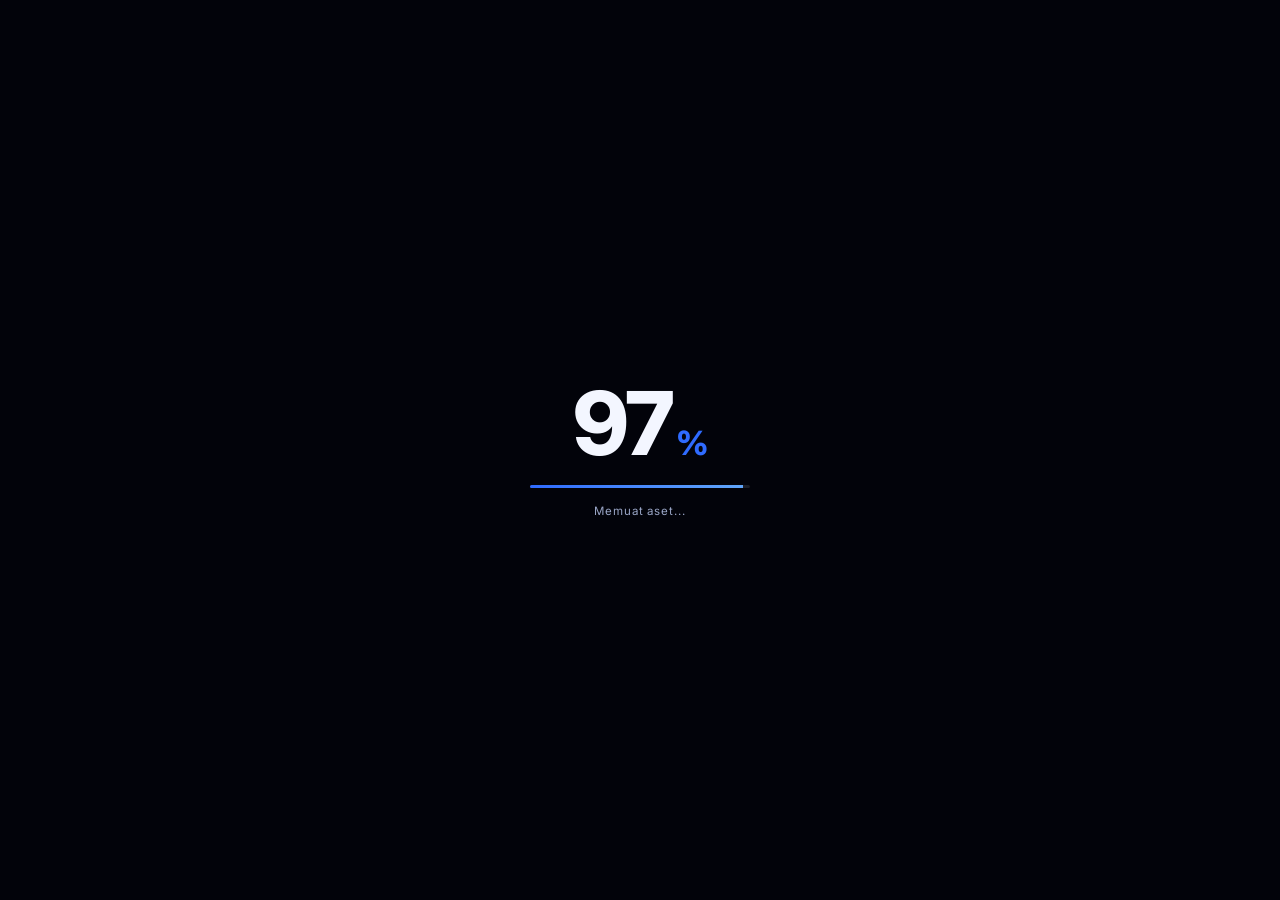
==== index.html @ 6e3b3cc6 "Add files via upload" ====
<!DOCTYPE html>
<html lang="id">
<head>
<meta charset="UTF-8">
<meta name="viewport" content="width=device-width, initial-scale=1, viewport-fit=cover">
<meta name="description" content="Portofolio Muhammad Rayyan Nafis, pelajar PPLG/RPL SMK 1 Bangkinang.">
<meta name="theme-color" content="#02030a">
<title>Muhammad Rayyan Nafis – Portofolio</title>
<link rel="preconnect" href="https://fonts.googleapis.com">
<link rel="stylesheet" href="https://fonts.googleapis.com/css2?family=Inter:wght@400;500;600;700;800&display=swap">
<link rel="stylesheet" href="css/style.css">
<noscript><style>.page[hidden]{display:flex!important}</style></noscript>
</head>
<body>
<div id="loader" role="status" aria-live="polite"><div class="ld"><b><span id="pct">0</span><small>%</small></b><div class="bar"><i id="barFill"></i></div><p>Memuat aset...</p></div></div>
<canvas id="stars" aria-hidden="true"></canvas>

<nav class="pill" aria-label="Navigasi utama">
  <span id="navInd" aria-hidden="true"></span><a href="#home" class="on">Home</a><a href="#tentang">Tentang</a><a href="#portofolio">Portofolio</a>
</nav>

<main>
  <section id="home" class="page" hidden>
    <div class="wrap hero">
      <div>
      <p class="sub rv">Pelajar PPLG / RPL · SMK 1 Bangkinang</p>
      <h1 class="rv"><span class="grad">Halo, saya</span><br>Muhammad Rayyan Nafis</h1>
      <p class="lede rv">Saya suka membangun website, bereksperimen dengan game, dan merancang ide digital yang bermanfaat. Belajar, membangun, lalu membagikan.</p>
      <div class="actions rv"><a class="btn solid" href="#portofolio">Lihat Proyek →</a><a class="btn" href="#tentang">Tentang Saya</a></div>
      </div>
      <canvas id="obj" class="rv" aria-label="Objek 3D berputar, ikuti gerakan kursor" role="img"></canvas>
    </div>
  </section>

  <section id="tentang" class="page" hidden>
    <div class="wrap">
      <div class="about">
        <div class="rv">
          <h2 class="hi"><span class="grad">Hi, I'm</span><span>Muhammad Rayyan Nafis</span></h2>
          <a class="btn solid" href="#portofolio">Lihat Proyek →</a>
        </div>
        <div class="photo rv tilt" data-tilt="10">
          <!-- =====================================================
             CARA GANTI FOTO
             Ganti isi src="..." di bawah ini dengan salah satu:
             1) Link langsung gambar, contoh: https://i.imgur.com/AbCdEf1.jpg
             2) Nama file foto di folder ini, contoh: img/foto-profil.jpg
             (Link halaman/album tidak bisa, harus link langsung ke file gambar)
             ===================================================== -->
          <img id="fotoProfil" src="img/foto-profil.jpg" width="340" height="453" referrerpolicy="no-referrer" alt="Foto Muhammad Rayyan Nafis memakai seragam sekolah">
        </div>
        <div class="rv">
          <p>Saya pelajar jurusan <b>PPLG / RPL</b> di SMK 1 Bangkinang. Saya berminat pada pengembangan perangkat lunak dan gim, dengan fokus belajar pemrograman, pembuatan website, serta dasar pengembangan game.</p>
          <p>Saya senang mengubah ide menjadi proyek kecil yang bisa dicoba langsung. Mulai dari halaman web sederhana, eksperimen game, sampai alat bantu yang menyelesaikan masalah sehari-hari.</p>
          <ul class="chips"><li>HTML</li><li>CSS</li><li>JavaScript</li><li>Supabase</li><li>SQL</li><li>Java</li><li>Dasar Game Dev</li><li>Problem Solving</li></ul>
        </div>
      </div>
    </div>
  </section>

  <section id="portofolio" class="page" hidden>
    <div class="wrap">
      <div class="head rv"><h2>Portofolio</h2><p>Proyek, perjalanan pendidikan, dan sedikit hiburan.</p></div>
      <div class="tabs rv" role="tablist" aria-label="Isi portofolio">
        <button class="tab" role="tab" id="t-proyek" aria-controls="p-proyek" aria-selected="true">Proyek</button>
        <button class="tab" role="tab" id="t-edu" aria-controls="p-edu" aria-selected="false" tabindex="-1">Pendidikan</button>
        <button class="tab" role="tab" id="t-game" aria-controls="p-game" aria-selected="false" tabindex="-1">Game</button>
      </div>

      <div class="panel" role="tabpanel" id="p-proyek" aria-labelledby="t-proyek">
        <div class="grid">
          <article class="card tilt" data-tilt="8"><p class="tag">Game web · Konsep</p><h3>PetVerse</h3><p>Game koleksi pet dengan telur, tingkat kelangkaan, dan database online bersama.</p><ul><li>Telur dan tingkat kelangkaan (rarity)</li><li>Koleksi dan upgrade pet</li><li>Tanaman yang dijual di toko</li></ul><span class="tech">HTML · JavaScript · SQL</span></article>
          <article class="card tilt" data-tilt="8"><p class="tag">Website · Eksperimen</p><h3>NusaMod</h3><p>Website add-on dengan profil, misi harian, redeem code, dan akun premium.</p><ul><li>Profil pengguna dan misi harian</li><li>Redeem code</li><li>Add-on premium dan centang biru</li></ul><span class="tech">HTML · JavaScript · Supabase</span></article>
          <article class="card tilt" data-tilt="8"><p class="tag">Plugin · Belajar</p><h3>ChatGuard</h3><p>Plugin Paper yang membisukan kata kasar dan menghukum spam di chat.</p><ul><li>Mute 5 menit untuk kata kasar</li><li>Ban 3 jam untuk spam chat</li><li>Berjalan di Paper 1.21.11</li></ul><span class="tech">Java · Paper API</span></article>
          <article class="card tilt" data-tilt="8"><p class="tag">Web app · Ide</p><h3>StudyFlow</h3><p>Alat bantu belajar berupa timer, daftar tugas, dan catatan ringan.</p><ul><li>Timer fokus</li><li>Daftar tugas</li><li>Catatan ringan</li></ul><span class="tech">HTML · CSS · JavaScript</span></article>
        </div>
      </div>

      <div class="panel" role="tabpanel" id="p-edu" aria-labelledby="t-edu" hidden>
        <ol class="edu">
          <li><span class="k">TK</span><b>Tali Kasih Sayang</b></li>
          <li><span class="k">SD</span><b>SDN 006 Jl. Sisingamangaraja</b></li>
          <li><span class="k">SMP</span><b>SMP 1 Bangkinang Kota</b></li>
          <li><span class="k">SMK</span><b>SMK 1 Bangkinang · PPLG / RPL</b><em>sekarang</em></li>
        </ol>
      </div>

      <div class="panel" role="tabpanel" id="p-game" aria-labelledby="t-game" hidden>
        <div class="game">
          <p style="margin:0 0 16px;color:var(--muted)">Aku memilih angka dari 1 sampai 10. Kamu punya 4 kesempatan untuk menebaknya.</p>
          <p class="info"><span id="nyawa" aria-label="Sisa kesempatan">♥♥♥♥</span><span id="rekor">Rekor: belum ada</span></p>
          <div class="go">
            <input id="tebakan" type="number" inputmode="numeric" min="1" max="10" placeholder="1–10" aria-label="Tebakan kamu">
            <button class="btn solid" id="btnTebak" type="button">Tebak</button>
            <button class="btn" id="btnUlang" type="button">Main lagi</button>
          </div>
          <p id="pesanGame" role="status" aria-live="polite">Ketik angka lalu tekan Tebak.</p>
        </div>
      </div>
    </div>
  </section>
</main>

<footer>© <span id="thn"></span> Muhammad Rayyan Nafis <a href="#home">Kembali ke Home ↑</a></footer>

<script src="js/main.js" defer></script>
</body>
</html>
---- css/style.css ----
:root{
  --bg:#02030a;--panel:rgba(14,20,44,.55);--panel-2:rgba(20,30,66,.6);
  --ink:#f3f6ff;--muted:#9aa6c7;--line:rgba(120,150,255,.18);
  --a:#2f6bff;--b:#60a5fa;--glow:rgba(47,107,255,.35);
  --sans:"Inter",system-ui,-apple-system,"Segoe UI",sans-serif;
  color-scheme:dark;
}
*,*::before,*::after{box-sizing:border-box}
html{scroll-behavior:smooth;scroll-padding-top:96px}
body{margin:0;background:var(--bg);color:var(--ink);font:400 1rem/1.7 var(--sans);overflow-x:hidden;-webkit-font-smoothing:antialiased}
a{color:inherit}
:focus-visible{outline:3px solid var(--b);outline-offset:3px;border-radius:8px}
::selection{background:var(--a);color:#fff}
button,a,input{touch-action:manipulation;-webkit-tap-highlight-color:rgba(47,107,255,.25)}
body::before{content:"";position:fixed;inset:0;z-index:0;pointer-events:none;background:radial-gradient(1200px 700px at 70% -10%,#0c1740 0%,transparent 60%),radial-gradient(900px 600px at -10% 40%,#0a1233 0%,transparent 55%)}
#stars{position:fixed;inset:0;width:100%;height:100%;z-index:0;pointer-events:none}
main,footer,nav.pill{position:relative;z-index:2}

/* LOADER */
#loader{position:fixed;inset:0;z-index:100;display:grid;place-items:center;background:var(--bg);transition:opacity .6s ease,visibility .6s ease}
#loader.done{opacity:0;visibility:hidden}
.ld{text-align:center}
.ld b{display:block;font:800 clamp(3.6rem,14vw,5.5rem)/1 var(--sans);letter-spacing:-.03em}
.ld b small{font-size:.38em;color:var(--a);margin-left:4px}
.ld .bar{width:min(220px,60vw);height:3px;margin:18px auto 14px;background:rgba(255,255,255,.1);border-radius:3px;overflow:hidden}
.ld .bar i{display:block;height:100%;width:0;background:linear-gradient(90deg,var(--a),var(--b));box-shadow:0 0 14px var(--glow)}
.ld p{margin:0;font-size:.72rem;color:var(--muted);letter-spacing:.08em}

/* NAV */
nav.pill{position:fixed;top:max(14px,env(safe-area-inset-top));left:50%;transform:translateX(-50%);z-index:50;display:flex;gap:4px;padding:6px;border-radius:999px;background:rgba(8,12,30,.7);backdrop-filter:blur(14px);-webkit-backdrop-filter:blur(14px);border:1px solid var(--line);box-shadow:0 10px 40px rgba(0,0,0,.45),0 0 0 1px rgba(255,255,255,.03) inset;max-width:calc(100vw - 20px)}
nav.pill a{font:500 .88rem var(--sans);text-decoration:none;color:var(--muted);padding:8px 16px;border-radius:999px;min-height:40px;display:flex;align-items:center;transition:color .25s,background .25s}
nav.pill a:hover{color:var(--ink)}
nav.pill a.on{color:#fff}
nav.pill a{position:relative;z-index:1}
#navInd{position:absolute;top:6px;bottom:6px;left:0;width:0;border-radius:999px;background:rgba(255,255,255,.13);box-shadow:0 0 0 1px rgba(255,255,255,.09) inset,0 0 20px var(--glow);transition:transform .45s cubic-bezier(.2,.8,.2,1),width .45s cubic-bezier(.2,.8,.2,1)}
@media(max-width:460px){nav.pill a{padding:8px 11px;font-size:.82rem}}

.wrap{width:min(1100px,100% - 48px);margin-inline:auto}
.page{padding:110px 0 70px;min-height:100svh;display:flex;align-items:center}
.page[hidden]{display:none}
.page.out{opacity:0;transform:translateY(-26px) scale(.97);filter:blur(10px);transition:opacity .4s ease,transform .4s ease,filter .4s ease}
.page.inn{animation:pageIn .6s cubic-bezier(.2,.8,.2,1) both}
@keyframes pageIn{from{opacity:0;transform:translateY(36px) scale(.97);filter:blur(10px)}}

/* HERO */
#home{padding-top:130px}
.hero{display:grid;grid-template-columns:1.1fr .9fr;gap:clamp(20px,4vw,50px);align-items:center}
#obj{display:block;width:100%;max-width:480px;aspect-ratio:1;justify-self:center;cursor:grab;background:radial-gradient(closest-side,rgba(47,107,255,.26),transparent 72%)}
@media(max-width:900px){.hero{grid-template-columns:1fr}#obj{max-width:300px}}
.grad{background:linear-gradient(90deg,#2f6bff,#7db4ff);-webkit-background-clip:text;background-clip:text;color:transparent}
h1{font:800 clamp(2.6rem,8vw,5rem)/1.05 var(--sans);letter-spacing:-.03em;margin:0 0 18px}
.sub{font:600 1rem var(--sans);color:var(--b);margin:0 0 16px}
.lede{max-width:34em;color:var(--muted);font-size:1.08rem;margin:0 0 30px}
.actions{display:flex;gap:12px;flex-wrap:wrap}
.btn{display:inline-flex;align-items:center;gap:8px;min-height:46px;padding:11px 22px;border-radius:12px;font:600 .95rem var(--sans);text-decoration:none;border:1px solid var(--line);background:rgba(255,255,255,.04);color:var(--ink);cursor:pointer;transition:transform .2s,box-shadow .2s,background .2s,border-color .2s}
.btn:hover{transform:translateY(-2px);border-color:rgba(125,180,255,.5)}
.btn.solid{background:linear-gradient(135deg,#2f6bff,#4d8bff);border-color:transparent;color:#fff;box-shadow:0 10px 28px var(--glow)}
.btn.solid:hover{box-shadow:0 14px 36px rgba(47,107,255,.55)}
.btn:disabled{opacity:.45;cursor:not-allowed;transform:none}

/* TENTANG */
.about{display:grid;grid-template-columns:1fr minmax(240px,340px) 1.1fr;gap:clamp(20px,4vw,56px);align-items:center;width:100%}
.hi{font:800 clamp(2rem,5vw,3.4rem)/1.08 var(--sans);letter-spacing:-.025em;margin:0 0 22px}
.hi span{display:block}
.hi .grad{display:inline-block}
.photo{position:relative;justify-self:center;width:100%;max-width:340px}
.photo::before{content:"";position:absolute;inset:8% 4% -2%;background:radial-gradient(closest-side,var(--glow),transparent 70%);filter:blur(30px);z-index:0}
.photo img{position:relative;z-index:1;display:block;width:100%;aspect-ratio:3/4;object-fit:cover;object-position:50% 20%;border-radius:28px;border:1px solid var(--line);background:var(--panel);box-shadow:0 24px 60px rgba(0,0,0,.5)}
.about p{color:var(--muted);margin:0 0 1em}
.about p b{color:var(--ink)}
.chips{display:flex;flex-wrap:wrap;gap:8px;margin:20px 0 0;padding:0;list-style:none}
.chips li{font:500 .82rem var(--sans);padding:5px 13px;border-radius:999px;border:1px solid var(--line);background:rgba(255,255,255,.04)}
@media(max-width:900px){
  .about{grid-template-columns:1fr;text-align:left}
  .photo{order:-1;max-width:260px}
}

/* PORTOFOLIO */
.head{text-align:center;margin:0 0 30px}
h2{font:800 clamp(2rem,5vw,3rem)/1.1 var(--sans);letter-spacing:-.025em;margin:0 0 10px}
.head p{color:var(--muted);margin:0 auto;max-width:34em}
.tabs{display:flex;justify-content:center;gap:8px;flex-wrap:wrap;margin:0 0 34px}
.tab{font:600 .9rem var(--sans);min-height:44px;padding:10px 20px;border-radius:12px;border:1px solid transparent;background:none;color:var(--muted);cursor:pointer;transition:.2s}
.tab:hover{color:var(--ink)}
.tab[aria-selected="true"]{background:linear-gradient(135deg,#2f6bff,#4d8bff);color:#fff;box-shadow:0 8px 24px var(--glow)}
.panel[hidden]{display:none}
.panel{animation:muncul .45s ease both}
@keyframes muncul{from{opacity:0;transform:translateY(14px)}}
.grid{display:grid;grid-template-columns:repeat(auto-fit,minmax(250px,1fr));gap:20px}
.tilt{transform-style:preserve-3d;will-change:transform}
.card{display:flex;flex-direction:column;background:var(--panel);border:1px solid var(--line);border-radius:18px;padding:24px;backdrop-filter:blur(10px);-webkit-backdrop-filter:blur(10px);transition:transform .25s,border-color .25s,box-shadow .25s}
.card:hover{transform:translateY(-5px);border-color:rgba(125,180,255,.5);box-shadow:0 18px 44px rgba(0,0,0,.45),0 0 30px rgba(47,107,255,.15)}
.tag{align-self:flex-start;font:600 .72rem var(--sans);color:var(--b);padding:3px 10px;border-radius:999px;background:rgba(47,107,255,.14);margin:0 0 14px}
.card h3{font:700 1.3rem/1.2 var(--sans);margin:0 0 8px}
.card p{margin:0 0 12px;color:var(--muted);font-size:.95rem}
.card ul{margin:0 0 18px;padding:0;list-style:none;color:var(--muted);font-size:.92rem}
.card li{padding-left:1.2em;position:relative;margin-bottom:4px}
.card li::before{content:"";position:absolute;left:0;top:.7em;width:6px;height:6px;border-radius:50%;background:var(--a)}
.tech{margin-top:auto;font:500 .78rem var(--sans);color:var(--b);padding-top:14px;border-top:1px solid var(--line)}
.edu{list-style:none;margin:0 auto;padding:0;max-width:640px;display:grid;gap:14px}
.edu li{display:flex;align-items:center;gap:18px;padding:18px 22px;background:var(--panel);border:1px solid var(--line);border-radius:16px}
.edu .k{flex:none;min-width:58px;text-align:center;font:800 1.1rem var(--sans);color:var(--b);padding:8px 10px;border-radius:12px;background:rgba(47,107,255,.14)}
.edu b{font-weight:600;line-height:1.35}
.edu em{margin-left:auto;font:600 .72rem var(--sans);font-style:normal;padding:3px 10px;border-radius:999px;background:var(--a);color:#fff;white-space:nowrap}
@media(max-width:520px){.edu li{flex-wrap:wrap}.edu em{margin-left:76px}}
.game{max-width:480px;margin:0 auto;background:var(--panel);border:1px solid var(--line);border-radius:18px;padding:26px}
.game .info{display:flex;justify-content:space-between;gap:12px;flex-wrap:wrap;margin:0 0 16px;color:var(--muted);font-size:.88rem}
.game .info span:first-child{color:#ff6b8a;font-size:1.15rem;letter-spacing:.15em}
.game .go{display:flex;gap:10px;flex-wrap:wrap}
.game input{flex:1 1 110px;min-width:0;font:inherit;color:var(--ink);background:rgba(0,0,0,.35);border:1px solid var(--line);border-radius:12px;padding:10px 14px;min-height:46px}
.game input:focus{border-color:var(--b);outline:none}
#pesanGame{min-height:3.4em;margin:18px 0 0;font-weight:600}


footer{padding:34px 24px 44px;border-top:1px solid var(--line);text-align:center;color:var(--muted);font-size:.85rem}
footer a{color:var(--b);text-decoration:none;margin-left:10px}

.js .rv{opacity:0;transform:translateY(26px);transition:opacity .8s ease,transform .8s cubic-bezier(.2,.8,.2,1)}
.js .rv.in{opacity:1;transform:none}
@media(prefers-reduced-motion:reduce){html{scroll-behavior:auto}.js .rv{opacity:1;transform:none;transition:none}.panel{animation:none}*{transition-duration:.01ms!important}}
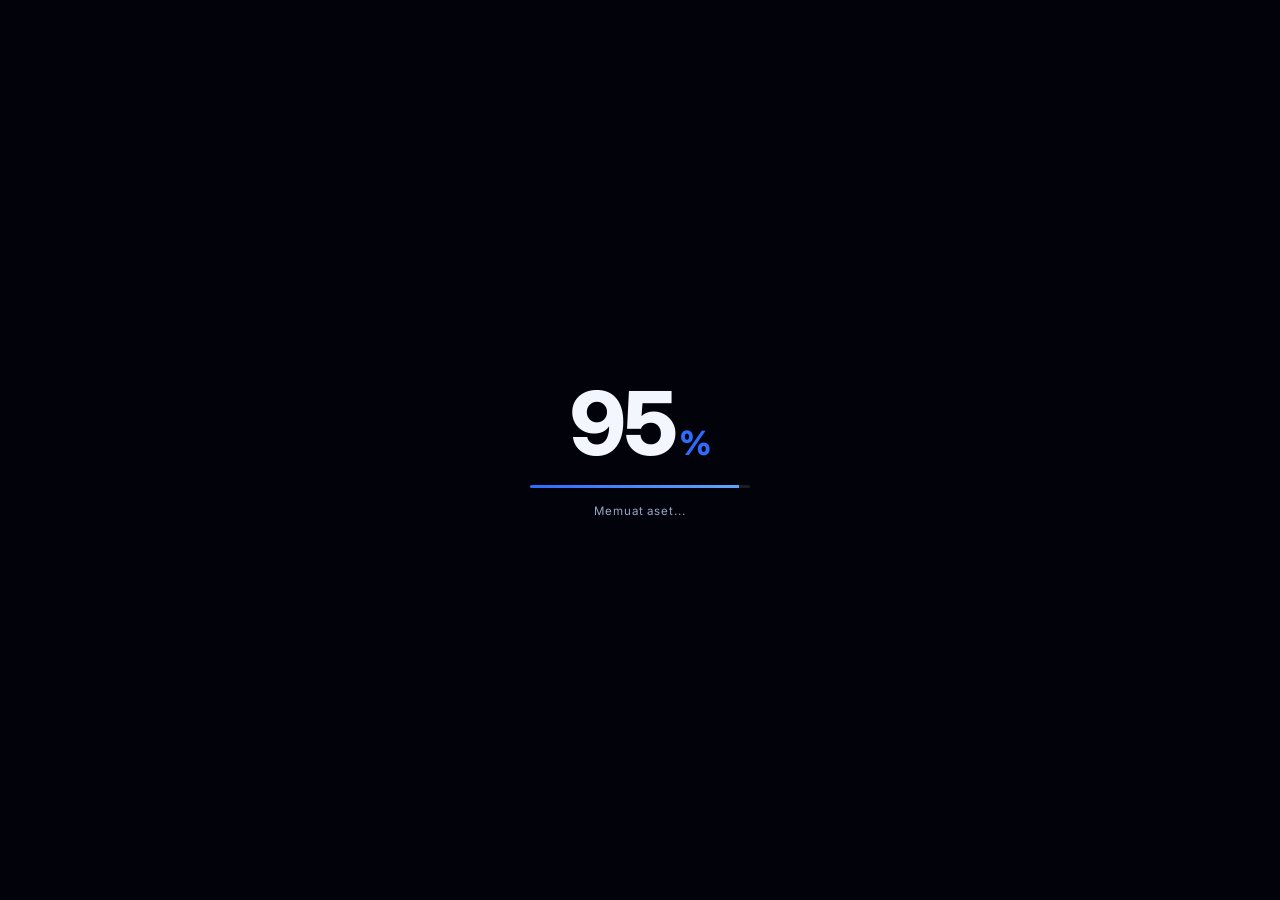
==== commit 3d154918: "Update image source in index.html" ====
--- a/index.html
+++ b/index.html
@@ -47,7 +47,7 @@
              2) Nama file foto di folder ini, contoh: img/foto-profil.jpg
              (Link halaman/album tidak bisa, harus link langsung ke file gambar)
              ===================================================== -->
-          <img id="fotoProfil" src="img/foto-profil.jpg" width="340" height="453" referrerpolicy="no-referrer" alt="Foto Muhammad Rayyan Nafis memakai seragam sekolah">
+          <img id="fotoProfil" src="img/images.jpg" width="340" height="453" referrerpolicy="no-referrer" alt="Foto Muhammad Rayyan Nafis memakai seragam sekolah">
         </div>
         <div class="rv">
           <p>Saya pelajar jurusan <b>PPLG / RPL</b> di SMK 1 Bangkinang. Saya berminat pada pengembangan perangkat lunak dan gim, dengan fokus belajar pemrograman, pembuatan website, serta dasar pengembangan game.</p>
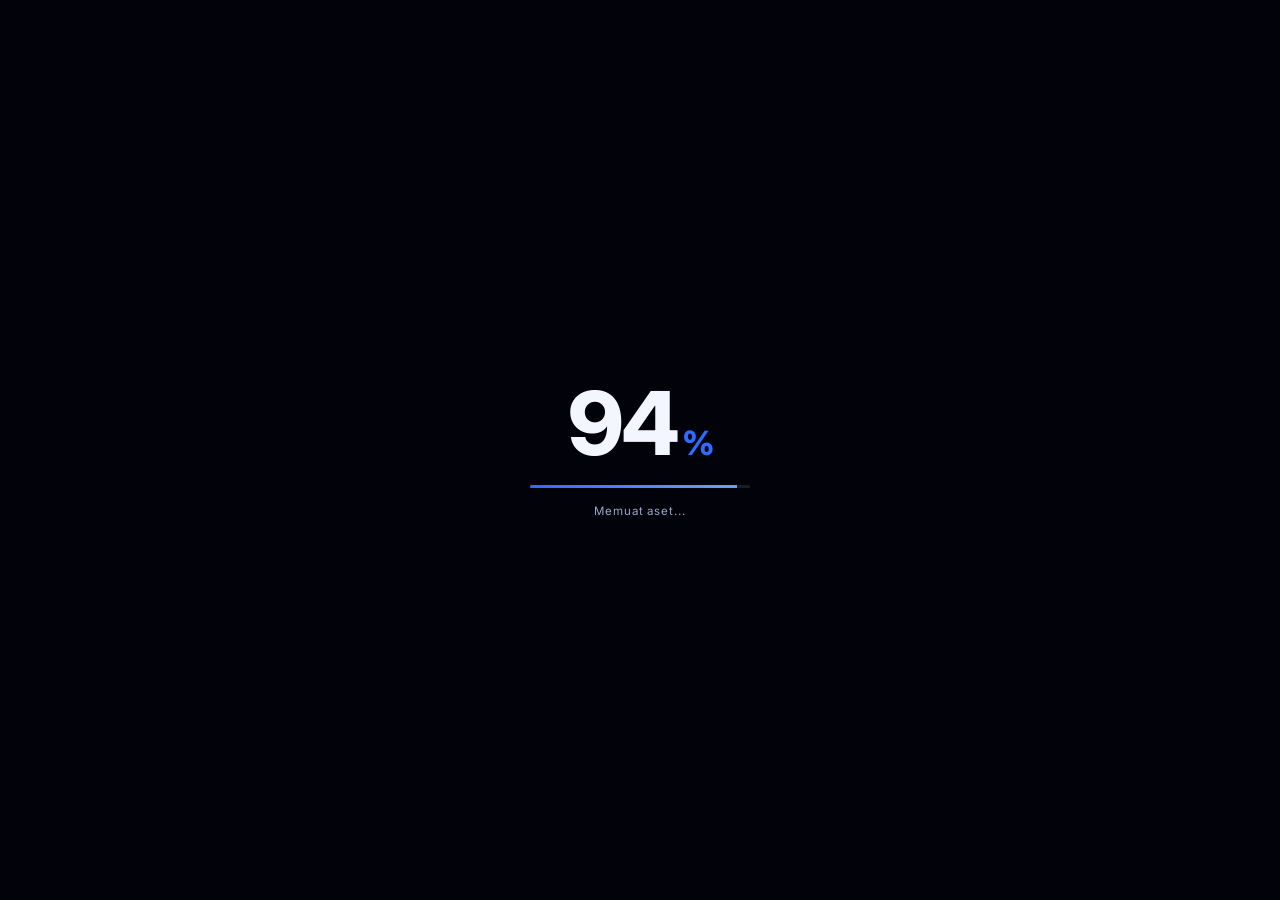
==== commit a8095d78: "Add files via upload" ====
--- a/index.html
+++ b/index.html
@@ -5,6 +5,23 @@
 <meta name="viewport" content="width=device-width, initial-scale=1, viewport-fit=cover">
 <meta name="description" content="Portofolio Muhammad Rayyan Nafis, pelajar PPLG/RPL SMK 1 Bangkinang.">
 <meta name="theme-color" content="#02030a">
+<!-- Ikon tab browser -->
+<link rel="icon" href="img/favicon.svg" type="image/svg+xml">
+<link rel="icon" href="img/favicon-32.png" type="image/png" sizes="32x32">
+<link rel="apple-touch-icon" href="img/apple-touch-icon.png">
+<!-- Preview saat link dibagikan (WhatsApp, Telegram, Discord, dll.) -->
+<meta property="og:type" content="website">
+<meta property="og:locale" content="id_ID">
+<meta property="og:title" content="Muhammad Rayyan Nafis – Portofolio">
+<meta property="og:description" content="Pelajar PPLG / RPL SMK 1 Bangkinang. Website, game, dan ide digital.">
+<meta property="og:image" content="https://fotofolio-rayyan1.vercel.app/img/og-image.png">
+<meta property="og:image:width" content="1200">
+<meta property="og:image:height" content="630">
+<meta property="og:image:alt" content="Muhammad Rayyan Nafis – Portofolio">
+<meta name="twitter:card" content="summary_large_image">
+<meta name="twitter:title" content="Muhammad Rayyan Nafis – Portofolio">
+<meta name="twitter:description" content="Pelajar PPLG / RPL SMK 1 Bangkinang. Website, game, dan ide digital.">
+<meta name="twitter:image" content="https://fotofolio-rayyan1.vercel.app/img/og-image.png">
 <title>Muhammad Rayyan Nafis – Portofolio</title>
 <link rel="preconnect" href="https://fonts.googleapis.com">
 <link rel="stylesheet" href="https://fonts.googleapis.com/css2?family=Inter:wght@400;500;600;700;800&display=swap">
@@ -12,6 +29,10 @@
 <noscript><style>.page[hidden]{display:flex!important}</style></noscript>
 </head>
 <body>
+<svg width="0" height="0" style="position:absolute" aria-hidden="true" focusable="false"><defs>
+  <symbol id="i-github" viewBox="0 0 24 24"><path d="M12 .297c-6.63 0-12 5.373-12 12 0 5.303 3.438 9.8 8.205 11.385.6.113.82-.258.82-.577 0-.285-.01-1.04-.015-2.04-3.338.724-4.042-1.61-4.042-1.61C4.422 18.07 3.633 17.7 3.633 17.7c-1.087-.744.084-.729.084-.729 1.205.084 1.838 1.236 1.838 1.236 1.07 1.835 2.809 1.305 3.495.998.108-.776.417-1.305.76-1.605-2.665-.3-5.466-1.332-5.466-5.93 0-1.31.465-2.38 1.235-3.22-.135-.303-.54-1.523.105-3.176 0 0 1.005-.322 3.3 1.23.96-.267 1.98-.399 3-.405 1.02.006 2.04.138 3 .405 2.28-1.552 3.285-1.23 3.285-1.23.645 1.653.24 2.873.12 3.176.765.84 1.23 1.91 1.23 3.22 0 4.61-2.805 5.625-5.475 5.92.42.36.81 1.096.81 2.22 0 1.606-.015 2.896-.015 3.286 0 .315.21.69.825.57C20.565 22.092 24 17.592 24 12.297c0-6.627-5.373-12-12-12"/></symbol>
+  <symbol id="i-eye" viewBox="0 0 24 24"><path d="M12 5C6.5 5 2.4 8.6 1 12c1.4 3.4 5.5 7 11 7s9.6-3.6 11-7c-1.4-3.4-5.5-7-11-7zm0 11.2a4.2 4.2 0 1 1 0-8.4 4.2 4.2 0 0 1 0 8.4zm0-6.6a2.4 2.4 0 1 0 0 4.8 2.4 2.4 0 0 0 0-4.8z"/></symbol>
+</defs></svg>
 <div id="loader" role="status" aria-live="polite"><div class="ld"><b><span id="pct">0</span><small>%</small></b><div class="bar"><i id="barFill"></i></div><p>Memuat aset...</p></div></div>
 <canvas id="stars" aria-hidden="true"></canvas>
 
@@ -23,6 +44,7 @@
   <section id="home" class="page" hidden>
     <div class="wrap hero">
       <div>
+      <p class="rv gh-row"><a class="btn sm" href="https://github.com/ytraysad-jpg" target="_blank" rel="noopener noreferrer" aria-label="Buka GitHub ytraysad-jpg"><svg aria-hidden="true"><use href="#i-github"/></svg>@ytraysad-jpg</a></p>
       <p class="sub rv">Pelajar PPLG / RPL · SMK 1 Bangkinang</p>
       <h1 class="rv"><span class="grad">Halo, saya</span><br>Muhammad Rayyan Nafis</h1>
       <p class="lede rv">Saya suka membangun website, bereksperimen dengan game, dan merancang ide digital yang bermanfaat. Belajar, membangun, lalu membagikan.</p>
@@ -47,12 +69,25 @@
              2) Nama file foto di folder ini, contoh: img/foto-profil.jpg
              (Link halaman/album tidak bisa, harus link langsung ke file gambar)
              ===================================================== -->
-          <img id="fotoProfil" src="img/images.jpg" width="340" height="453" referrerpolicy="no-referrer" alt="Foto Muhammad Rayyan Nafis memakai seragam sekolah">
+          <img id="fotoProfil" src="img/foto-profil.jpg" width="340" height="453" referrerpolicy="no-referrer" alt="Foto Muhammad Rayyan Nafis memakai seragam sekolah">
         </div>
         <div class="rv">
           <p>Saya pelajar jurusan <b>PPLG / RPL</b> di SMK 1 Bangkinang. Saya berminat pada pengembangan perangkat lunak dan gim, dengan fokus belajar pemrograman, pembuatan website, serta dasar pengembangan game.</p>
           <p>Saya senang mengubah ide menjadi proyek kecil yang bisa dicoba langsung. Mulai dari halaman web sederhana, eksperimen game, sampai alat bantu yang menyelesaikan masalah sehari-hari.</p>
-          <ul class="chips"><li>HTML</li><li>CSS</li><li>JavaScript</li><li>Supabase</li><li>SQL</li><li>Java</li><li>Dasar Game Dev</li><li>Problem Solving</li></ul>
+          <div class="stack">
+            <h3 class="st-h">Tech Stack</h3>
+            <ul class="tech-list">
+              <li><svg width="26" height="26" viewBox="0 0 24 24" aria-hidden="true"><path d="M7 7h10a5 5 0 0 1 4.9 4l.9 4.6a2.5 2.5 0 0 1-4.4 2L16.5 15h-9L5.6 17.6a2.5 2.5 0 0 1-4.4-2L2.1 11A5 5 0 0 1 7 7z" fill="#a78bfa"/><path d="M7.2 9.8v4.4M5 12h4.4" stroke="#fff" stroke-width="1.5" stroke-linecap="round"/><circle cx="16.2" cy="11.2" r="1.1" fill="#fff"/><circle cx="18.6" cy="13.4" r="1.1" fill="#fff"/></svg><span>Game</span></li>
+              <li><svg width="26" height="26" viewBox="0 0 24 24" aria-hidden="true"><path d="M3 2l1.6 18L12 22l7.4-2L21 2z" fill="#e44d26"/><path d="M12 20.4l6-1.7L19.4 3H12z" fill="#f16529"/><path d="M7.3 6.5h9.6l-.2 2H9.5l.2 2h6.8l-.5 5.7-4 1.1-4-1.1-.2-2.5h2l.1 1.3 2.1.6 2.1-.6.2-2.6H7.5z" fill="#fff"/></svg><span>HTML</span></li>
+              <li><svg width="26" height="26" viewBox="0 0 24 24" aria-hidden="true"><path d="M3 2l1.6 18L12 22l7.4-2L21 2z" fill="#1572b6"/><path d="M12 20.4l6-1.7L19.4 3H12z" fill="#33a9dc"/><path d="M7.3 6.5h9.6l-.2 2H9.6l.2 2h6.7l-.5 5.7-4 1.1-4-1.1-.2-2.5h2l.1 1.3 2.1.6 2.1-.6.2-2.6H7.5z" fill="#fff"/></svg><span>CSS</span></li>
+              <li><svg width="26" height="26" viewBox="0 0 24 24" aria-hidden="true"><rect x="2" y="2" width="20" height="20" rx="3" fill="#f7df1e"/><text x="20" y="19" text-anchor="end" font-family="Inter,Arial,sans-serif" font-weight="800" font-size="9.5" fill="#1a1a1a">JS</text></svg><span>JavaScript</span></li>
+              <li><svg width="26" height="26" viewBox="0 0 24 24" aria-hidden="true"><path d="M11.9 1.036c-.015-.986-1.26-1.41-1.874-.637L.764 12.05C-.33 13.427.65 15.455 2.409 15.455h9.579l.113 7.51c.014.985 1.259 1.408 1.873.636l9.262-11.653c1.093-1.375.113-3.403-1.645-3.403h-9.642z" fill="#3ecf8e"/></svg><span>Supabase</span></li>
+              <li><svg width="26" height="26" viewBox="0 0 24 24" aria-hidden="true" fill="none" stroke="#7db4ff" stroke-width="1.7" stroke-linecap="round"><ellipse cx="12" cy="5.5" rx="8" ry="3"/><path d="M4 5.5v13c0 1.7 3.6 3 8 3s8-1.3 8-3v-13"/><path d="M4 12c0 1.7 3.6 3 8 3s8-1.3 8-3"/></svg><span>SQL</span></li>
+              <li><svg width="26" height="26" viewBox="0 0 24 24" aria-hidden="true" fill="none" stroke-linecap="round"><path d="M9 2.5c2.2 2.6-2 3.6 0 6.3M13.2 2.5c2.2 2.6-2 3.6 0 6.3" stroke="#e76f00" stroke-width="1.6"/><path d="M4.5 12h11v3.8a4 4 0 0 1-4 4h-3a4 4 0 0 1-4-4z" fill="#5382a1"/><path d="M15.5 13.2h1.2a2.2 2.2 0 0 1 0 4.4h-1.6" stroke="#5382a1" stroke-width="1.6"/><path d="M3.5 22h13" stroke="#5382a1" stroke-width="1.6"/></svg><span>Java</span></li>
+              <li><svg width="26" height="26" viewBox="0 0 24 24" aria-hidden="true"><path d="M12 3l10 18H2z" fill="#fff"/></svg><span>Vercel</span></li>
+              <li><svg width="26" height="26" viewBox="0 0 24 24" aria-hidden="true" fill="#f3f6ff"><use href="#i-github"/></svg><span>GitHub</span></li>
+            </ul>
+          </div>
         </div>
       </div>
     </div>
@@ -69,10 +104,10 @@
 
       <div class="panel" role="tabpanel" id="p-proyek" aria-labelledby="t-proyek">
         <div class="grid">
-          <article class="card tilt" data-tilt="8"><p class="tag">Game web · Konsep</p><h3>PetVerse</h3><p>Game koleksi pet dengan telur, tingkat kelangkaan, dan database online bersama.</p><ul><li>Telur dan tingkat kelangkaan (rarity)</li><li>Koleksi dan upgrade pet</li><li>Tanaman yang dijual di toko</li></ul><span class="tech">HTML · JavaScript · SQL</span></article>
-          <article class="card tilt" data-tilt="8"><p class="tag">Website · Eksperimen</p><h3>NusaMod</h3><p>Website add-on dengan profil, misi harian, redeem code, dan akun premium.</p><ul><li>Profil pengguna dan misi harian</li><li>Redeem code</li><li>Add-on premium dan centang biru</li></ul><span class="tech">HTML · JavaScript · Supabase</span></article>
-          <article class="card tilt" data-tilt="8"><p class="tag">Plugin · Belajar</p><h3>ChatGuard</h3><p>Plugin Paper yang membisukan kata kasar dan menghukum spam di chat.</p><ul><li>Mute 5 menit untuk kata kasar</li><li>Ban 3 jam untuk spam chat</li><li>Berjalan di Paper 1.21.11</li></ul><span class="tech">Java · Paper API</span></article>
-          <article class="card tilt" data-tilt="8"><p class="tag">Web app · Ide</p><h3>StudyFlow</h3><p>Alat bantu belajar berupa timer, daftar tugas, dan catatan ringan.</p><ul><li>Timer fokus</li><li>Daftar tugas</li><li>Catatan ringan</li></ul><span class="tech">HTML · CSS · JavaScript</span></article>
+          <article class="card tilt" data-tilt="8" data-preview="" data-repo=""><p class="tag">Game web · Konsep</p><h3>PetVerse</h3><p>Game koleksi pet dengan telur, tingkat kelangkaan, dan database online bersama.</p><ul><li>Telur dan tingkat kelangkaan (rarity)</li><li>Koleksi dan upgrade pet</li><li>Tanaman yang dijual di toko</li></ul><span class="tech">HTML · JavaScript · SQL</span><div class="acts"><a class="btn solid sm" data-act="preview" aria-label="Preview PetVerse"><svg width="17" height="17" aria-hidden="true"><use href="#i-eye"/></svg>Preview</a><a class="btn sm" data-act="repo" aria-label="File PetVerse di GitHub"><svg width="17" height="17" aria-hidden="true"><use href="#i-github"/></svg>File GitHub</a></div></article>
+          <article class="card tilt" data-tilt="8" data-preview="" data-repo=""><p class="tag">Website · Eksperimen</p><h3>NusaMod</h3><p>Website add-on dengan profil, misi harian, redeem code, dan akun premium.</p><ul><li>Profil pengguna dan misi harian</li><li>Redeem code</li><li>Add-on premium dan centang biru</li></ul><span class="tech">HTML · JavaScript · Supabase</span><div class="acts"><a class="btn solid sm" data-act="preview" aria-label="Preview NusaMod"><svg width="17" height="17" aria-hidden="true"><use href="#i-eye"/></svg>Preview</a><a class="btn sm" data-act="repo" aria-label="File NusaMod di GitHub"><svg width="17" height="17" aria-hidden="true"><use href="#i-github"/></svg>File GitHub</a></div></article>
+          <article class="card tilt" data-tilt="8" data-preview="" data-repo=""><p class="tag">Plugin · Belajar</p><h3>ChatGuard</h3><p>Plugin Paper yang membisukan kata kasar dan menghukum spam di chat.</p><ul><li>Mute 5 menit untuk kata kasar</li><li>Ban 3 jam untuk spam chat</li><li>Berjalan di Paper 1.21.11</li></ul><span class="tech">Java · Paper API</span><div class="acts"><a class="btn solid sm" data-act="preview" aria-label="Preview ChatGuard"><svg width="17" height="17" aria-hidden="true"><use href="#i-eye"/></svg>Preview</a><a class="btn sm" data-act="repo" aria-label="File ChatGuard di GitHub"><svg width="17" height="17" aria-hidden="true"><use href="#i-github"/></svg>File GitHub</a></div></article>
+          <article class="card tilt" data-tilt="8" data-preview="" data-repo=""><p class="tag">Web app · Ide</p><h3>StudyFlow</h3><p>Alat bantu belajar berupa timer, daftar tugas, dan catatan ringan.</p><ul><li>Timer fokus</li><li>Daftar tugas</li><li>Catatan ringan</li></ul><span class="tech">HTML · CSS · JavaScript</span><div class="acts"><a class="btn solid sm" data-act="preview" aria-label="Preview StudyFlow"><svg width="17" height="17" aria-hidden="true"><use href="#i-eye"/></svg>Preview</a><a class="btn sm" data-act="repo" aria-label="File StudyFlow di GitHub"><svg width="17" height="17" aria-hidden="true"><use href="#i-github"/></svg>File GitHub</a></div></article>
         </div>
       </div>
 
@@ -103,6 +138,12 @@
 
 <footer>© <span id="thn"></span> Muhammad Rayyan Nafis <a href="#home">Kembali ke Home ↑</a></footer>
 
+<div id="toast" role="status" aria-live="polite"></div>
+<button id="sfx" class="btn icon" type="button" aria-pressed="true" aria-label="Suara tombol: nyala">
+  <svg width="22" height="22" class="on" viewBox="0 0 24 24" aria-hidden="true"><path d="M4 9v6h4l5 4V5L8 9z" fill="currentColor"/><path d="M16 8.5a5 5 0 0 1 0 7M18.6 6a8.6 8.6 0 0 1 0 12" fill="none" stroke="currentColor" stroke-width="1.8" stroke-linecap="round"/></svg>
+  <svg width="22" height="22" class="off" viewBox="0 0 24 24" aria-hidden="true"><path d="M4 9v6h4l5 4V5L8 9z" fill="currentColor"/><path d="M17 9.5l5 5M22 9.5l-5 5" fill="none" stroke="currentColor" stroke-width="1.8" stroke-linecap="round"/></svg>
+</button>
+
 <script src="js/main.js" defer></script>
 </body>
 </html>
--- a/css/style.css
+++ b/css/style.css
@@ -118,3 +118,125 @@
 .js .rv{opacity:0;transform:translateY(26px);transition:opacity .8s ease,transform .8s cubic-bezier(.2,.8,.2,1)}
 .js .rv.in{opacity:1;transform:none}
 @media(prefers-reduced-motion:reduce){html{scroll-behavior:auto}.js .rv{opacity:1;transform:none;transition:none}.panel{animation:none}*{transition-duration:.01ms!important}}
+
+/* =====================================================
+   LIQUID GLASS · semua tombol (.btn, .tab, nav, tombol suara)
+   ===================================================== */
+.btn,.tab{
+  position:relative;isolation:isolate;overflow:hidden;
+  border-radius:999px;color:var(--ink);
+  background:
+    radial-gradient(120% 140% at 15% 0%,rgba(255,255,255,.28),rgba(255,255,255,0) 55%),
+    linear-gradient(160deg,rgba(255,255,255,.12),rgba(255,255,255,.03) 50%,rgba(140,180,255,.10));
+  border:1px solid rgba(255,255,255,.2);
+  -webkit-backdrop-filter:blur(16px) saturate(180%);backdrop-filter:blur(16px) saturate(180%);
+  box-shadow:inset 0 1px 0 rgba(255,255,255,.6),inset 0 -1px 0 rgba(255,255,255,.08),inset 0 -12px 20px rgba(110,160,255,.12),0 8px 22px rgba(0,0,0,.35);
+  text-shadow:0 1px 8px rgba(0,0,0,.35);
+  transition:transform .45s cubic-bezier(.34,1.7,.5,1),box-shadow .3s,background .3s,border-color .3s,color .2s;
+}
+/* pantulan cahaya melengkung di bagian atas */
+.btn::before,.tab::before{content:"";position:absolute;left:7%;right:7%;top:2px;height:46%;border-radius:999px 999px 60% 60%/100% 100% 40% 40%;background:linear-gradient(180deg,rgba(255,255,255,.34),rgba(255,255,255,.02));opacity:.8;z-index:-1;pointer-events:none}
+/* kilau yang menyapu saat disorot */
+.btn::after,.tab::after{content:"";position:absolute;inset:0;z-index:-1;pointer-events:none;background:linear-gradient(110deg,transparent 35%,rgba(255,255,255,.4) 50%,transparent 65%);transform:translateX(-130%);transition:transform .8s cubic-bezier(.2,.8,.2,1)}
+.btn:hover::after,.tab:hover::after{transform:translateX(130%)}
+.btn:hover,.tab:hover{transform:translateY(-2px) scale(1.03);border-color:rgba(255,255,255,.42);color:#fff}
+/* ditekan: gepeng seperti cairan, lalu memantul balik */
+.btn:active,.tab:active{transform:scale(.93,.87);transition-duration:.08s;box-shadow:inset 0 3px 12px rgba(0,0,0,.35),inset 0 1px 0 rgba(255,255,255,.4),0 3px 10px rgba(0,0,0,.3)}
+.btn:disabled,.btn:disabled:hover,.btn:disabled:active{opacity:.45;transform:none;cursor:not-allowed}
+
+.btn.solid,.tab[aria-selected="true"]{
+  color:#fff;border-color:rgba(190,215,255,.65);
+  background:
+    radial-gradient(120% 140% at 15% 0%,rgba(255,255,255,.5),rgba(255,255,255,0) 55%),
+    linear-gradient(160deg,rgba(120,175,255,.75),rgba(47,107,255,.5));
+  box-shadow:inset 0 1px 0 rgba(255,255,255,.8),inset 0 -14px 22px rgba(20,60,200,.35),0 10px 30px rgba(47,107,255,.5),0 0 0 1px rgba(47,107,255,.25);
+}
+.btn.solid:hover{box-shadow:inset 0 1px 0 rgba(255,255,255,.85),inset 0 -14px 22px rgba(20,60,200,.35),0 14px 38px rgba(47,107,255,.65),0 0 0 1px rgba(47,107,255,.3)}
+.btn.solid:active,.tab[aria-selected="true"]:active{box-shadow:inset 0 3px 14px rgba(10,40,160,.5),inset 0 1px 0 rgba(255,255,255,.5),0 3px 12px rgba(47,107,255,.4)}
+
+.btn svg{width:17px;height:17px;flex:none;fill:currentColor}
+.btn.sm{min-height:40px;padding:8px 16px;font-size:.86rem}
+.btn.pending{opacity:.78}
+
+/* riak cairan di titik sentuh */
+.rip{position:absolute;z-index:0;border-radius:50%;pointer-events:none;background:radial-gradient(circle,rgba(255,255,255,.6),rgba(255,255,255,.18) 45%,transparent 70%);transform:scale(0);opacity:1;animation:rip .65s cubic-bezier(.2,.8,.2,1) forwards}
+@keyframes rip{to{transform:scale(1);opacity:0}}
+
+/* NAV: bilah kaca + "tetesan" penanda yang kenyal */
+nav.pill{
+  background:linear-gradient(160deg,rgba(255,255,255,.14),rgba(255,255,255,.04));
+  -webkit-backdrop-filter:blur(22px) saturate(190%);backdrop-filter:blur(22px) saturate(190%);
+  border:1px solid rgba(255,255,255,.22);
+  box-shadow:inset 0 1px 0 rgba(255,255,255,.55),inset 0 -10px 18px rgba(110,160,255,.1),0 14px 44px rgba(0,0,0,.5);
+}
+nav.pill a{overflow:hidden;transition:color .25s,transform .4s cubic-bezier(.34,1.7,.5,1)}
+nav.pill a:active{transform:scale(.92)}
+#navInd{
+  border:1px solid rgba(255,255,255,.35);
+  background:radial-gradient(100% 120% at 20% 0%,rgba(255,255,255,.55),rgba(255,255,255,0) 60%),linear-gradient(160deg,rgba(130,180,255,.55),rgba(47,107,255,.35));
+  box-shadow:inset 0 1px 0 rgba(255,255,255,.8),inset 0 -8px 14px rgba(20,60,200,.3),0 6px 20px var(--glow);
+  transition:transform .55s cubic-bezier(.34,1.45,.5,1),width .55s cubic-bezier(.34,1.45,.5,1);
+}
+
+/* tombol suara (pojok kanan bawah) */
+#sfx{position:fixed;z-index:60;right:max(16px,env(safe-area-inset-right));bottom:max(16px,env(safe-area-inset-bottom));width:50px;height:50px;min-height:0;padding:0;justify-content:center}
+#sfx svg{width:22px;height:22px}
+#sfx .off{display:none}
+#sfx[aria-pressed="false"] .on{display:none}
+#sfx[aria-pressed="false"] .off{display:block}
+
+/* toast kaca */
+#toast{position:fixed;left:50%;bottom:calc(max(16px,env(safe-area-inset-bottom)) + 62px);z-index:70;max-width:calc(100vw - 32px);padding:12px 20px;border-radius:999px;text-align:center;font:600 .86rem/1.4 var(--sans);color:#fff;
+  background:linear-gradient(160deg,rgba(255,255,255,.2),rgba(255,255,255,.06));border:1px solid rgba(255,255,255,.28);
+  -webkit-backdrop-filter:blur(18px) saturate(180%);backdrop-filter:blur(18px) saturate(180%);
+  box-shadow:inset 0 1px 0 rgba(255,255,255,.5),0 12px 34px rgba(0,0,0,.45);
+  opacity:0;transform:translate(-50%,16px) scale(.96);pointer-events:none;transition:opacity .3s,transform .45s cubic-bezier(.34,1.5,.5,1)}
+#toast.show{opacity:1;transform:translate(-50%,0) scale(1)}
+
+/* tombol di kartu proyek */
+.acts{display:flex;flex-wrap:wrap;gap:10px;margin-top:16px}
+
+/* TECH STACK berlogo */
+.st-h{font:700 1rem var(--sans);margin:24px 0 12px;letter-spacing:.02em}
+.tech-list{display:grid;grid-template-columns:repeat(auto-fill,minmax(112px,1fr));gap:10px;margin:0;padding:0;list-style:none}
+.tech-list li{
+  position:relative;display:flex;align-items:center;gap:10px;padding:10px 14px;border-radius:16px;
+  font:600 .85rem var(--sans);color:var(--ink);
+  background:radial-gradient(120% 140% at 15% 0%,rgba(255,255,255,.2),rgba(255,255,255,0) 55%),linear-gradient(160deg,rgba(255,255,255,.1),rgba(255,255,255,.03));
+  border:1px solid rgba(255,255,255,.18);
+  -webkit-backdrop-filter:blur(14px) saturate(170%);backdrop-filter:blur(14px) saturate(170%);
+  box-shadow:inset 0 1px 0 rgba(255,255,255,.5),inset 0 -10px 16px rgba(110,160,255,.08),0 6px 18px rgba(0,0,0,.3);
+  transition:transform .4s cubic-bezier(.34,1.7,.5,1),border-color .3s}
+.tech-list li:hover{transform:translateY(-3px) scale(1.03);border-color:rgba(255,255,255,.4)}
+.tech-list svg{width:26px;height:26px;flex:none}
+
+.gh-row{margin:0 0 18px}
+
+/* ===== CHAT AI ===== */
+#aiFab{position:fixed;z-index:60;right:max(16px,env(safe-area-inset-right));bottom:calc(max(16px,env(safe-area-inset-bottom)) + 62px)}
+#aiFab[hidden],#ai[hidden]{display:none}
+#ai{position:fixed;z-index:80;right:max(12px,env(safe-area-inset-right));bottom:max(12px,env(safe-area-inset-bottom));
+  width:min(400px,calc(100vw - 24px));height:min(560px,calc(100svh - 96px));display:flex;flex-direction:column;overflow:hidden;border-radius:28px;
+  background:linear-gradient(160deg,rgba(255,255,255,.12),rgba(255,255,255,.03)),rgba(8,12,30,.82);
+  -webkit-backdrop-filter:blur(24px) saturate(180%);backdrop-filter:blur(24px) saturate(180%);
+  border:1px solid rgba(255,255,255,.22);
+  box-shadow:inset 0 1px 0 rgba(255,255,255,.55),inset 0 -14px 24px rgba(110,160,255,.08),0 24px 70px rgba(0,0,0,.65);transform-origin:100% 100%}
+#ai.open{animation:aiIn .5s cubic-bezier(.34,1.5,.5,1) both}
+@keyframes aiIn{from{opacity:0;transform:translateY(20px) scale(.9)}}
+.ai-h{display:flex;align-items:center;justify-content:space-between;gap:10px;padding:14px 14px 12px 20px;border-bottom:1px solid rgba(255,255,255,.12)}
+.ai-h b{font:700 1rem var(--sans)}
+#aiClose{width:40px;padding:0;justify-content:center}
+.ai-log{flex:1;overflow-y:auto;padding:16px 14px;display:flex;flex-direction:column;gap:10px;overscroll-behavior:contain}
+.m{max-width:86%;padding:10px 14px;border-radius:18px;font:400 .92rem/1.5 var(--sans);white-space:pre-wrap;overflow-wrap:anywhere;
+  border:1px solid rgba(255,255,255,.16);box-shadow:inset 0 1px 0 rgba(255,255,255,.35)}
+.m.b{align-self:flex-start;border-bottom-left-radius:6px;background:linear-gradient(160deg,rgba(255,255,255,.14),rgba(255,255,255,.05));color:var(--ink)}
+.m.u{align-self:flex-end;border-bottom-right-radius:6px;background:linear-gradient(160deg,rgba(120,175,255,.7),rgba(47,107,255,.5));border-color:rgba(190,215,255,.5);color:#fff}
+.m.typing{animation:aiDot 1s ease-in-out infinite}
+@keyframes aiDot{50%{opacity:.4}}
+.ai-sug{display:flex;flex-wrap:wrap;gap:8px;padding:0 14px 10px}
+.ai-sug[hidden]{display:none}
+.ai-f{display:flex;gap:8px;padding:10px 12px 6px}
+.ai-f input{flex:1;min-width:0;font:400 16px var(--sans);color:var(--ink);background:rgba(0,0,0,.35);border:1px solid rgba(255,255,255,.18);border-radius:999px;padding:10px 16px;min-height:46px}
+.ai-f input:focus{outline:none;border-color:var(--b)}
+.ai-n{margin:0;padding:0 16px 12px;text-align:center;font-size:.72rem;color:var(--muted)}
+@media(max-width:460px){#ai{right:8px;left:8px;width:auto;bottom:max(8px,env(safe-area-inset-bottom));height:min(78svh,560px)}}
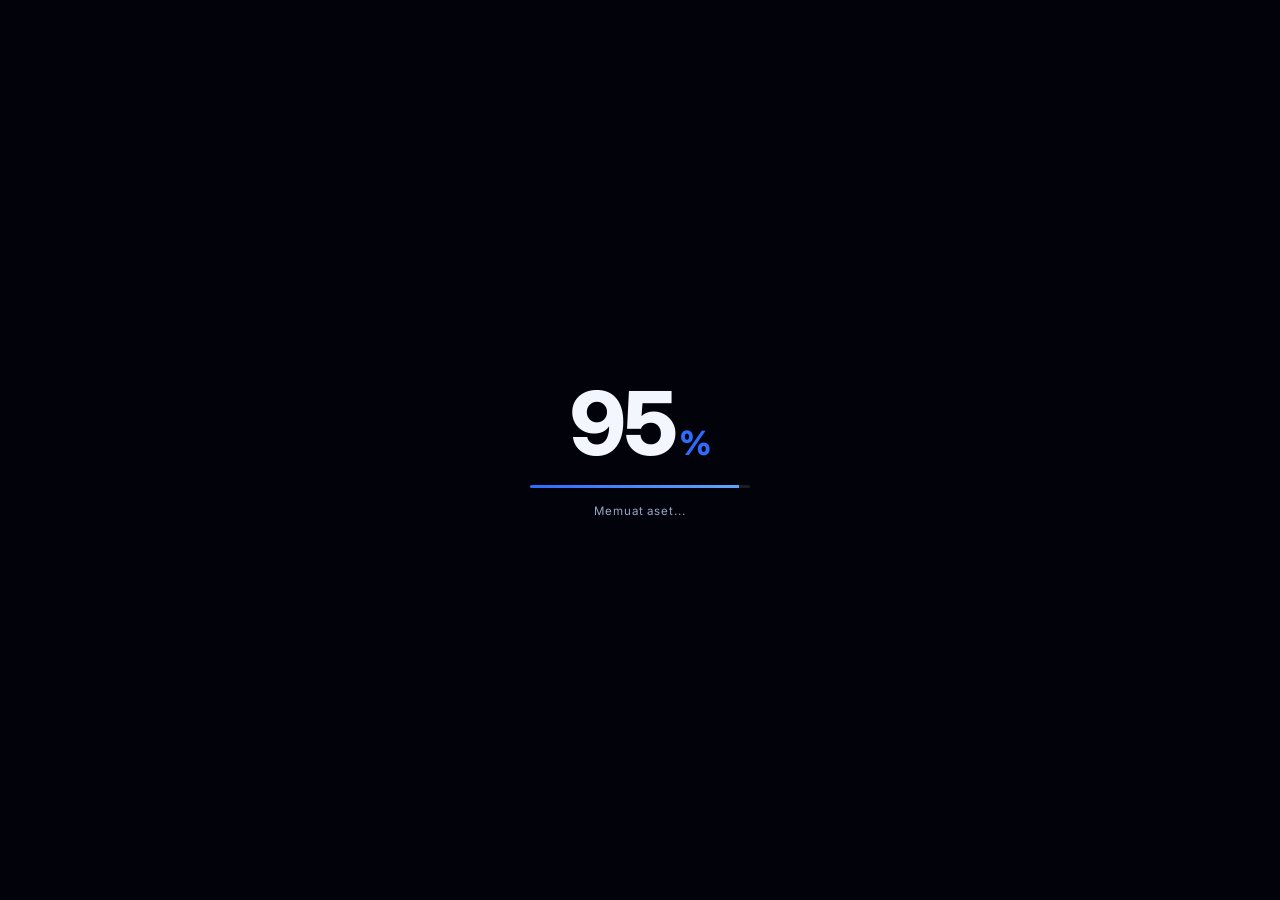
==== commit 16afa12b: "Add files via upload" ====
--- a/index.html
+++ b/index.html
@@ -50,7 +50,7 @@
       <p class="lede rv">Saya suka membangun website, bereksperimen dengan game, dan merancang ide digital yang bermanfaat. Belajar, membangun, lalu membagikan.</p>
       <div class="actions rv"><a class="btn solid" href="#portofolio">Lihat Proyek →</a><a class="btn" href="#tentang">Tentang Saya</a></div>
       </div>
-      <canvas id="obj" class="rv" aria-label="Objek 3D berputar, ikuti gerakan kursor" role="img"></canvas>
+      <div class="avatar rv"><img id="fotoHome" src="img/foto-profil.jpg" width="480" height="480" referrerpolicy="no-referrer" alt="Foto Muhammad Rayyan Nafis memakai seragam sekolah"></div>
     </div>
   </section>
 
--- a/css/style.css
+++ b/css/style.css
@@ -45,8 +45,10 @@
 /* HERO */
 #home{padding-top:130px}
 .hero{display:grid;grid-template-columns:1.1fr .9fr;gap:clamp(20px,4vw,50px);align-items:center}
-#obj{display:block;width:100%;max-width:480px;aspect-ratio:1;justify-self:center;cursor:grab;background:radial-gradient(closest-side,rgba(47,107,255,.26),transparent 72%)}
-@media(max-width:900px){.hero{grid-template-columns:1fr}#obj{max-width:300px}}
+.avatar{position:relative;justify-self:center;width:100%;max-width:400px;aspect-ratio:1}
+.avatar::before{content:"";position:absolute;inset:-6%;background:radial-gradient(closest-side,rgba(47,107,255,.32),transparent 72%);filter:blur(24px);z-index:0}
+.avatar img{position:relative;z-index:1;display:block;width:100%;height:100%;object-fit:cover;object-position:50% 18%;border-radius:50%;border:2px solid var(--line);background:var(--panel);box-shadow:0 24px 60px rgba(0,0,0,.5)}
+@media(max-width:900px){.hero{grid-template-columns:1fr}.avatar{max-width:280px}}
 .grad{background:linear-gradient(90deg,#2f6bff,#7db4ff);-webkit-background-clip:text;background-clip:text;color:transparent}
 h1{font:800 clamp(2.6rem,8vw,5rem)/1.05 var(--sans);letter-spacing:-.03em;margin:0 0 18px}
 .sub{font:600 1rem var(--sans);color:var(--b);margin:0 0 16px}
@@ -211,32 +213,3 @@
 .tech-list svg{width:26px;height:26px;flex:none}
 
 .gh-row{margin:0 0 18px}
-
-/* ===== CHAT AI ===== */
-#aiFab{position:fixed;z-index:60;right:max(16px,env(safe-area-inset-right));bottom:calc(max(16px,env(safe-area-inset-bottom)) + 62px)}
-#aiFab[hidden],#ai[hidden]{display:none}
-#ai{position:fixed;z-index:80;right:max(12px,env(safe-area-inset-right));bottom:max(12px,env(safe-area-inset-bottom));
-  width:min(400px,calc(100vw - 24px));height:min(560px,calc(100svh - 96px));display:flex;flex-direction:column;overflow:hidden;border-radius:28px;
-  background:linear-gradient(160deg,rgba(255,255,255,.12),rgba(255,255,255,.03)),rgba(8,12,30,.82);
-  -webkit-backdrop-filter:blur(24px) saturate(180%);backdrop-filter:blur(24px) saturate(180%);
-  border:1px solid rgba(255,255,255,.22);
-  box-shadow:inset 0 1px 0 rgba(255,255,255,.55),inset 0 -14px 24px rgba(110,160,255,.08),0 24px 70px rgba(0,0,0,.65);transform-origin:100% 100%}
-#ai.open{animation:aiIn .5s cubic-bezier(.34,1.5,.5,1) both}
-@keyframes aiIn{from{opacity:0;transform:translateY(20px) scale(.9)}}
-.ai-h{display:flex;align-items:center;justify-content:space-between;gap:10px;padding:14px 14px 12px 20px;border-bottom:1px solid rgba(255,255,255,.12)}
-.ai-h b{font:700 1rem var(--sans)}
-#aiClose{width:40px;padding:0;justify-content:center}
-.ai-log{flex:1;overflow-y:auto;padding:16px 14px;display:flex;flex-direction:column;gap:10px;overscroll-behavior:contain}
-.m{max-width:86%;padding:10px 14px;border-radius:18px;font:400 .92rem/1.5 var(--sans);white-space:pre-wrap;overflow-wrap:anywhere;
-  border:1px solid rgba(255,255,255,.16);box-shadow:inset 0 1px 0 rgba(255,255,255,.35)}
-.m.b{align-self:flex-start;border-bottom-left-radius:6px;background:linear-gradient(160deg,rgba(255,255,255,.14),rgba(255,255,255,.05));color:var(--ink)}
-.m.u{align-self:flex-end;border-bottom-right-radius:6px;background:linear-gradient(160deg,rgba(120,175,255,.7),rgba(47,107,255,.5));border-color:rgba(190,215,255,.5);color:#fff}
-.m.typing{animation:aiDot 1s ease-in-out infinite}
-@keyframes aiDot{50%{opacity:.4}}
-.ai-sug{display:flex;flex-wrap:wrap;gap:8px;padding:0 14px 10px}
-.ai-sug[hidden]{display:none}
-.ai-f{display:flex;gap:8px;padding:10px 12px 6px}
-.ai-f input{flex:1;min-width:0;font:400 16px var(--sans);color:var(--ink);background:rgba(0,0,0,.35);border:1px solid rgba(255,255,255,.18);border-radius:999px;padding:10px 16px;min-height:46px}
-.ai-f input:focus{outline:none;border-color:var(--b)}
-.ai-n{margin:0;padding:0 16px 12px;text-align:center;font-size:.72rem;color:var(--muted)}
-@media(max-width:460px){#ai{right:8px;left:8px;width:auto;bottom:max(8px,env(safe-area-inset-bottom));height:min(78svh,560px)}}
